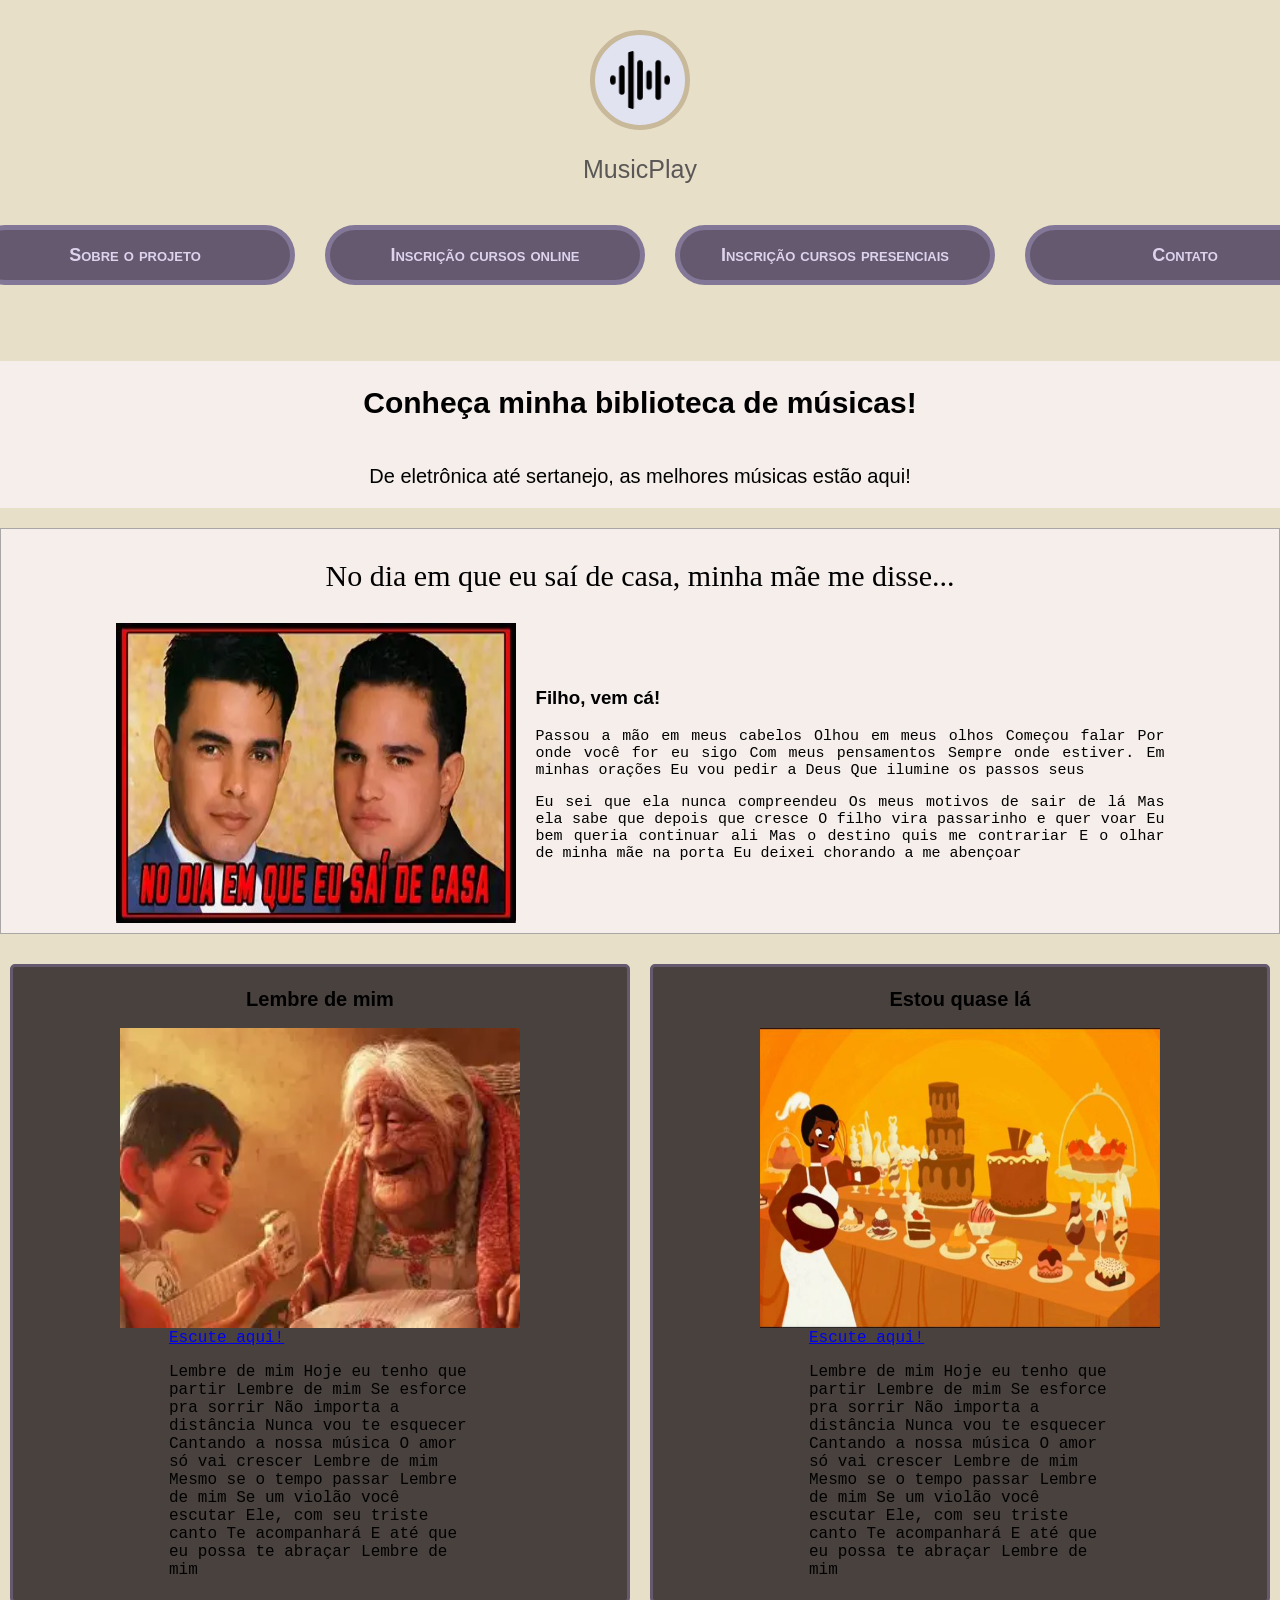
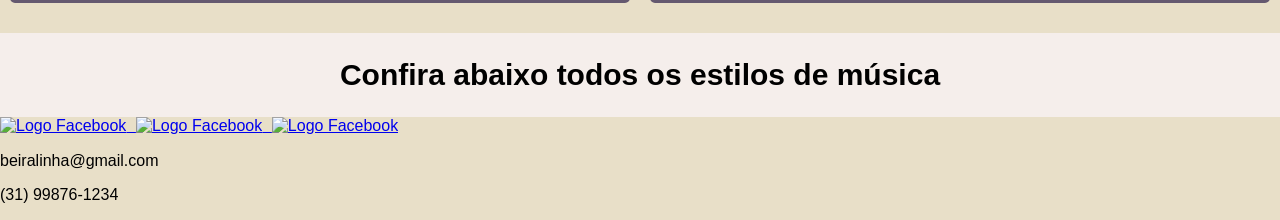
==== html/index.html @ b56535f8 "primeiro commit" ====
<!doctype html>
<html lang="en">
  <head>
    <meta charset="UTF-8" />
    <meta name="viewport" content="width=device-width, initial-scale=1.0" />
    <title>Document</title>
    <link rel="stylesheet" href="./../css/musicas.css" class="stylesheet" />
  </head>
  <body>
    <header>
      <nav class="container-header">
        <div class="div-menu">
          <div class="div-logo">
            <img id="img-logo" src="../images/logo.png" alt="Logo da empresa" />
            <p>MusicPlay</p>
          </div>
          <ul>
            <li><a href=""> Sobre o projeto </a></li>
            <li><a href="./produtos.html"> Inscrição cursos online </a></li>
            <li>
              <a href="./formulario.html"> Inscrição cursos presenciais </a>
            </li>
            <li><a href="#"> Contato </a></li>
          </ul>
        </div>
      </nav>
    </header>

    <main>
      <section class="primeira_secao">
        <div class="div_bem_vindo">
          <h2>Conheça minha biblioteca de músicas!</h2>
          <p>De eletrônica até sertanejo, as melhores músicas estão aqui!</p>
        </div>
        <!-- Músicas página principal -->
        <!-- Primeira música -->
        <div class="no_dia_em_eu_sai_de_casa">
          <h2>No dia em que eu saí de casa, minha mãe me disse...</h2>
          <div class="div_imagem_e_letra">
            <img
              src="./../images/no_dia_em_que_eu_sai_de_casa.png"
              alt="Imagem da música"
            />
            <div class="letra_musica_01">
              <h3>Filho, vem cá!</h3>
              <p>
                Passou a mão em meus cabelos Olhou em meus olhos Começou falar
                Por onde você for eu sigo Com meus pensamentos Sempre onde
                estiver. Em minhas orações Eu vou pedir a Deus Que ilumine os
                passos seus
              </p>
              <p>
                Eu sei que ela nunca compreendeu Os meus motivos de sair de lá
                Mas ela sabe que depois que cresce O filho vira passarinho e
                quer voar Eu bem queria continuar ali Mas o destino quis me
                contrariar E o olhar de minha mãe na porta Eu deixei chorando a
                me abençoar
              </p>
            </div>
          </div>
        </div>
        <div class="musicas_desenho">
          <div class="lembre_de_mim">
            <!-- Primeira música -->
            <h2>Lembre de mim</h2>
            <div class="div_imagem_e_letra">
              <img src="./../images/lembre_de_mim.png" alt="Imagem da música" />
              <div class="letra_musica_02">
                <a
                  href="https://youtu.be/beTzzRYQ3Bw?si=30QQhl4wLZobJXML"
                  target="_blank"
                >
                  Escute aqui!
                </a>
                <p>
                  Lembre de mim Hoje eu tenho que partir Lembre de mim Se
                  esforce pra sorrir Não importa a distância Nunca vou te
                  esquecer Cantando a nossa música O amor só vai crescer Lembre
                  de mim Mesmo se o tempo passar Lembre de mim Se um violão você
                  escutar Ele, com seu triste canto Te acompanhará E até que eu
                  possa te abraçar Lembre de mim
                </p>
              </div>
            </div>
          </div>
          <!-- Terceira música -->
          <div class="lembre_de_mim">
            <!-- Primeira música -->
            <h2>Estou quase lá</h2>
            <div class="div_imagem_e_letra">
              <img
                src="./../images/estou_quase_la.png"
                alt="Imagem da música"
              />
              <div class="letra_musica_02">
                <a
                  href="https://youtu.be/beTzzRYQ3Bw?si=30QQhl4wLZobJXML"
                  target="_blank"
                >
                  Escute aqui!
                </a>
                <p>
                  Lembre de mim Hoje eu tenho que partir Lembre de mim Se
                  esforce pra sorrir Não importa a distância Nunca vou te
                  esquecer Cantando a nossa música O amor só vai crescer Lembre
                  de mim Mesmo se o tempo passar Lembre de mim Se um violão você
                  escutar Ele, com seu triste canto Te acompanhará E até que eu
                  possa te abraçar Lembre de mim
                </p>
              </div>
            </div>
          </div>
        </div>
        <div class="div_bem_vindo">
          <h2>Confira abaixo todos os estilos de música</h2>
        </div>
      </section>

      <!-- Section 02 -->

      <footer>
        <div>
          <div class="div-redes-sociais">
            <a href="https://www.seusite.com">
              <img
                id="redeSocial"
                src="./../assets/facebook.png"
                alt="Logo Facebook"
              />
            </a>
            <a href="https://www.seusite.com">
              <img
                id="redeSocial"
                src="./../assets/instagram.png"
                alt="Logo Facebook"
              />
            </a>
            <a href="https://www.seusite.com">
              <img
                id="redeSocial"
                src="./../assets/linkedin.png"
                alt="Logo Facebook"
              />
            </a>
          </div>
          <div class="div-contatos">
            <p>beiralinha@gmail.com</p>
            <p>(31) 99876-1234</p>
          </div>
        </div>
      </footer>
    </main>
  </body>
</html>
---- css/musicas.css ----
body {
  margin: 0px;
  padding: 0px;
  box-sizing: border-box;
  background-color: #e8dfc8;
}

* {
  font-family: Verdana, sans-serif;
}

/* Header */

.container-header {
  display: flex;
  justify-content: center;
  align-items: center;
  margin-bottom: 60px;
  margin-top: 30px;
}

.div-menu ul {
  display: flex;
  gap: 30px;
  list-style: none;
}

.div-menu ul li {
  display: flex;
  align-items: center;
  justify-content: center;
  padding: 5px;
  background-color: #655970;
  border-radius: 40px;
  border: 5px solid #837797;
  height: 40px;
  width: 300px;
}

.div-menu ul li a {
  font-family: Arial;
  font-variant: small-caps;
  font-weight: bold;
  font-size: 18px;
  text-decoration: none;
  color: #ddd3ed;
}

.div-logo {
  display: flex;
  flex-direction: column;
  justify-content: center;
  align-items: center;
}

.div-logo p {
  font-weight: 100;
  font-size: 25px;
  color: #5a5757;
}

#img-logo {
  width: 60px;
  height: 60px;
  background-color: #e2e3f1;
  border: 5px solid #c8b99a;
  border-radius: 60px;
  padding: 15px;
}

/* Conteúdo principal */

.primeira_secao {
  display: flex;
  justify-content: center;
  align-items: center;
  flex-direction: column;
  gap: 20px;
}

.div_bem_vindo {
  display: flex;
  align-items: center;
  justify-content: center;
  flex-direction: column;
  width: 100%;
  background-color: #f7f0f0e5;
}

.div_bem_vindo h2 {
  font-size: 30px;
}
.div_bem_vindo p{
  font-size: 20px;
}


.no_dia_em_eu_sai_de_casa {
  display: flex;
  flex-direction: column;
  background-color: #f7f0f0e5;
  padding: 5px;
  border: 1px solid rgb(170, 166, 166);
}

.no_dia_em_eu_sai_de_casa .div_imagem_e_letra {
  display: flex;
  justify-content: center;
  align-items: center;
  gap: 20px;
  padding: 5px;
}

.no_dia_em_eu_sai_de_casa h2 {
  font-size: 30px;
  font-family: Impact, fantasy;
  text-align: center;
  font-weight: lighter;
}

.no_dia_em_eu_sai_de_casa p {
  font-family:
    Courier New,
    monospace;
  font-size: 15px;
  text-align: justify;
}

.no_dia_em_eu_sai_de_casa img {
  width: 400px;
  height: 300px;
}

.div_imagem_e_letra div {
  width: 50%;
}

/* Div músicas desenho */

.lembre_de_mim {
  display: flex;
  flex-direction: column;
  justify-content: center;
  align-items: center;
  background-color: #362f2fe5;
  padding: 5px;
  border: 3px solid #655970;
  border-radius: 5px;
  margin: 10px;
}

.lembre_de_mim h2 {
  font-size: 20px;
}

.lembre_de_mim p, a {
font-family:
    Courier New,
    monospace;
  }

.lembre_de_mim img {
  width: 400px;
  height: 300px;
}

.lembre_de_mim .div_imagem_e_letra {
  display: flex;
  align-items: center;
  flex-direction: column;
  justify-content: center;
}

.musicas_desenho {
  display: flex;
  align-items: center;
  justify-content: center;
}
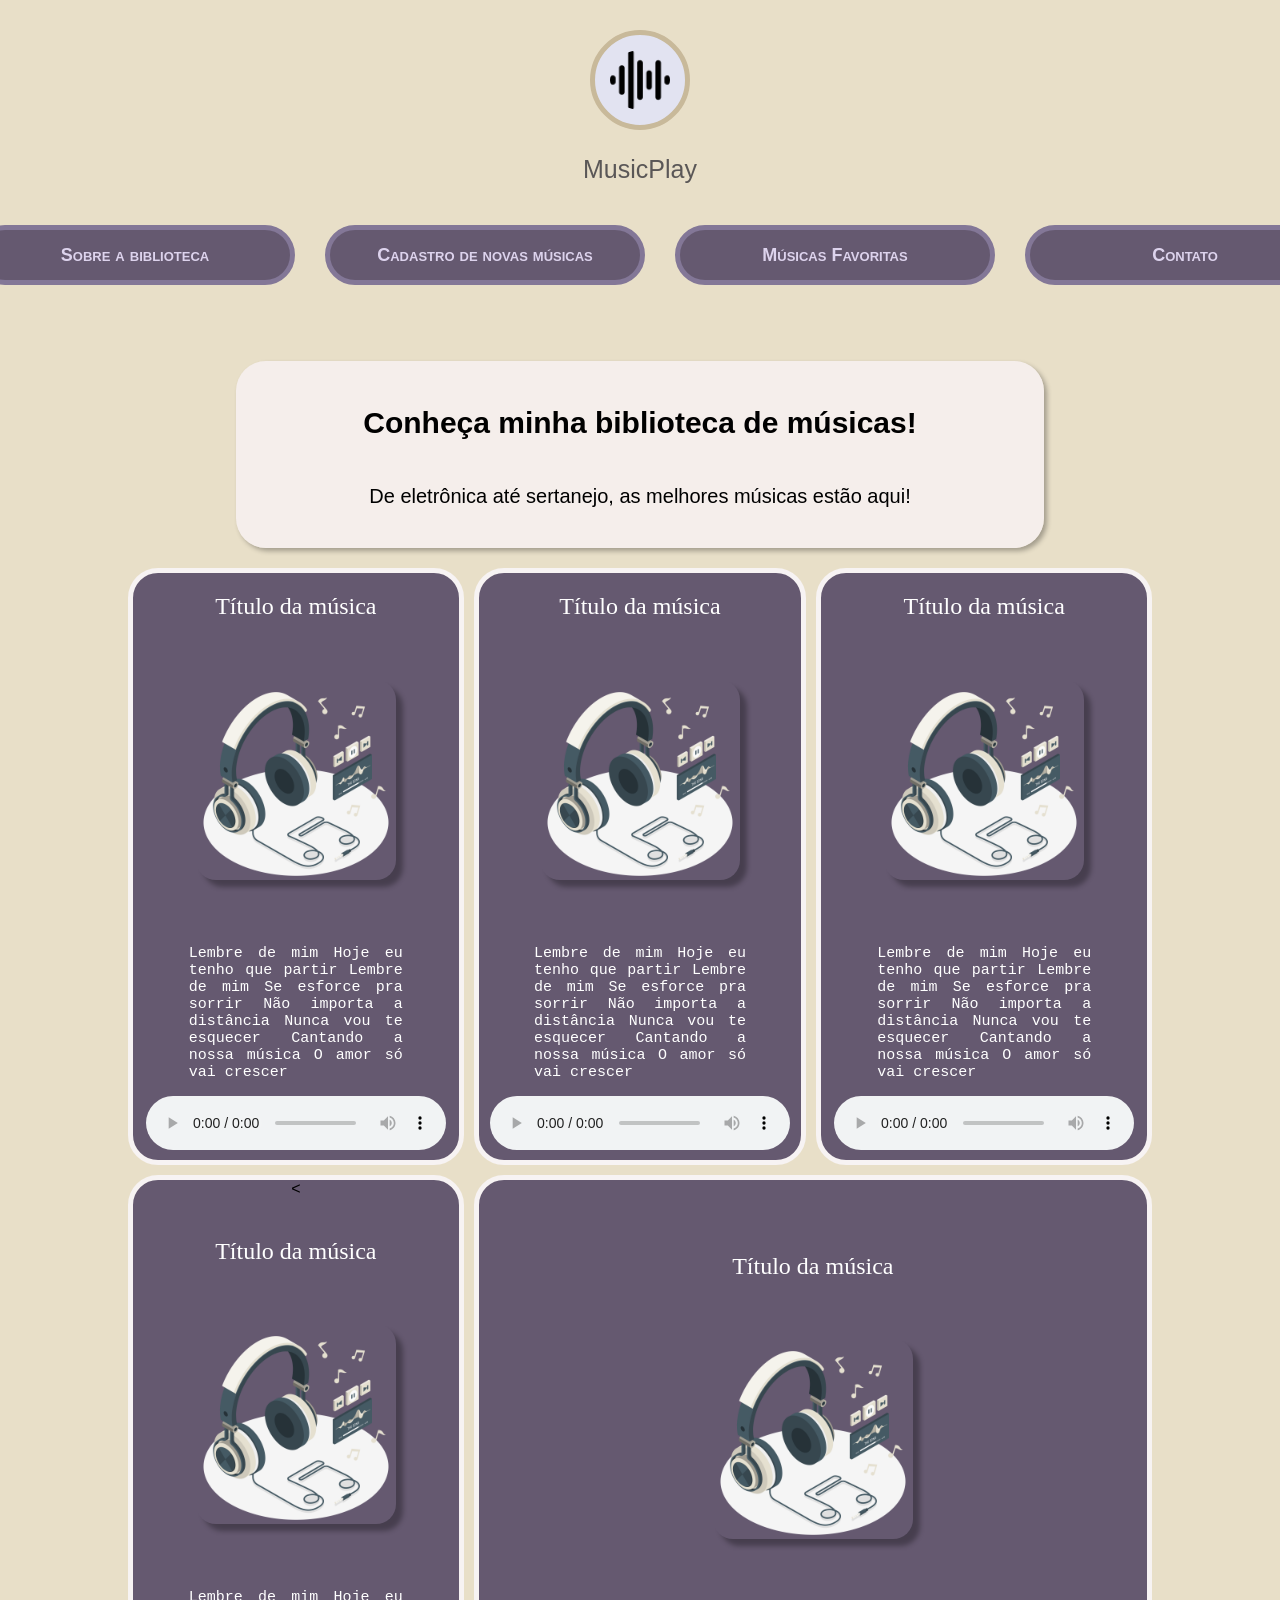
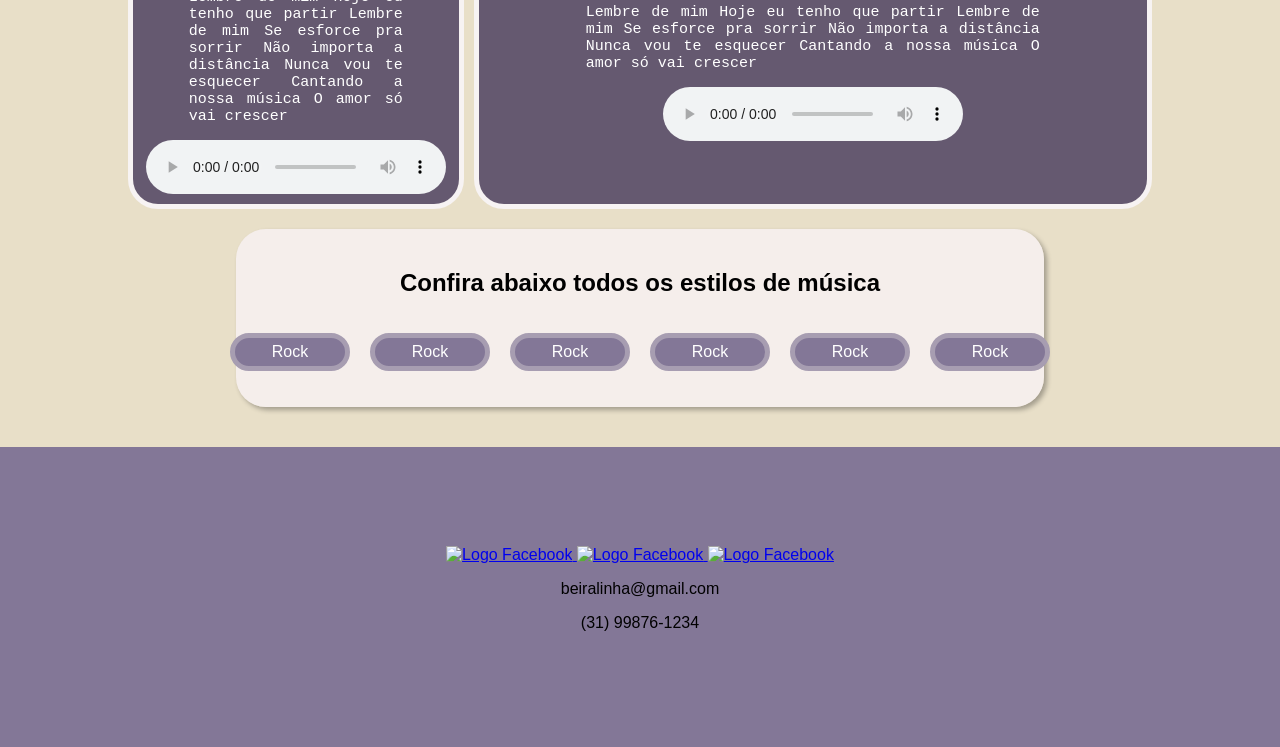
==== commit 2decac00: "Novas funcionalidades do projeto" ====
--- a/html/index.html
+++ b/html/index.html
@@ -15,12 +15,12 @@
             <p>MusicPlay</p>
           </div>
           <ul>
-            <li><a href=""> Sobre o projeto </a></li>
-            <li><a href="./produtos.html"> Inscrição cursos online </a></li>
+            <li><a onclick="BotaoBemVindo()"> Sobre a biblioteca </a></li>
+            <li><a href="./cadastro.html"> Cadastro de novas músicas </a></li>
             <li>
-              <a href="./formulario.html"> Inscrição cursos presenciais </a>
+              <a href="./formulario.html"> Músicas Favoritas </a>
             </li>
-            <li><a href="#"> Contato </a></li>
+            <li><a href=""> Contato </a></li>
           </ul>
         </div>
       </nav>
@@ -32,123 +32,151 @@
           <h2>Conheça minha biblioteca de músicas!</h2>
           <p>De eletrônica até sertanejo, as melhores músicas estão aqui!</p>
         </div>
-        <!-- Músicas página principal -->
-        <!-- Primeira música -->
-        <div class="no_dia_em_eu_sai_de_casa">
-          <h2>No dia em que eu saí de casa, minha mãe me disse...</h2>
-          <div class="div_imagem_e_letra">
-            <img
-              src="./../images/no_dia_em_que_eu_sai_de_casa.png"
-              alt="Imagem da música"
-            />
-            <div class="letra_musica_01">
-              <h3>Filho, vem cá!</h3>
+
+        <section class="grid_musicas">
+          <!-- Primeira música -->
+          <div class="musica_01 div_musica">
+            <h2>Título da música</h2>
+            <img src="./../images/musica.png" alt="Imagem da música" />
+            <div>
               <p>
-                Passou a mão em meus cabelos Olhou em meus olhos Começou falar
-                Por onde você for eu sigo Com meus pensamentos Sempre onde
-                estiver. Em minhas orações Eu vou pedir a Deus Que ilumine os
-                passos seus
+                Lembre de mim Hoje eu tenho que partir Lembre de mim Se esforce
+                pra sorrir Não importa a distância Nunca vou te esquecer
+                Cantando a nossa música O amor só vai crescer
               </p>
-              <p>
-                Eu sei que ela nunca compreendeu Os meus motivos de sair de lá
-                Mas ela sabe que depois que cresce O filho vira passarinho e
-                quer voar Eu bem queria continuar ali Mas o destino quis me
-                contrariar E o olhar de minha mãe na porta Eu deixei chorando a
-                me abençoar
-              </p>
+
+              <audio
+                src="./../musicas/nome_musica.mp3"
+                controls
+                autoplay
+              ></audio>
             </div>
           </div>
-        </div>
-        <div class="musicas_desenho">
-          <div class="lembre_de_mim">
-            <!-- Primeira música -->
-            <h2>Lembre de mim</h2>
-            <div class="div_imagem_e_letra">
-              <img src="./../images/lembre_de_mim.png" alt="Imagem da música" />
-              <div class="letra_musica_02">
-                <a
-                  href="https://youtu.be/beTzzRYQ3Bw?si=30QQhl4wLZobJXML"
-                  target="_blank"
-                >
-                  Escute aqui!
-                </a>
-                <p>
-                  Lembre de mim Hoje eu tenho que partir Lembre de mim Se
-                  esforce pra sorrir Não importa a distância Nunca vou te
-                  esquecer Cantando a nossa música O amor só vai crescer Lembre
-                  de mim Mesmo se o tempo passar Lembre de mim Se um violão você
-                  escutar Ele, com seu triste canto Te acompanhará E até que eu
-                  possa te abraçar Lembre de mim
-                </p>
-              </div>
+
+          <!-- Segunda música -->
+
+          <div class="musica_02 div_musica">
+            <h2>Título da música</h2>
+            <img src="./../images/musica.png" alt="Imagem da música" />
+            <div>
+              <p>
+                Lembre de mim Hoje eu tenho que partir Lembre de mim Se esforce
+                pra sorrir Não importa a distância Nunca vou te esquecer
+                Cantando a nossa música O amor só vai crescer
+              </p>
+
+              <audio
+                src="./../musicas/nome_musica.mp3"
+                controls
+                autoplay
+              ></audio>
             </div>
           </div>
+
           <!-- Terceira música -->
-          <div class="lembre_de_mim">
-            <!-- Primeira música -->
-            <h2>Estou quase lá</h2>
-            <div class="div_imagem_e_letra">
-              <img
-                src="./../images/estou_quase_la.png"
-                alt="Imagem da música"
-              />
-              <div class="letra_musica_02">
-                <a
-                  href="https://youtu.be/beTzzRYQ3Bw?si=30QQhl4wLZobJXML"
-                  target="_blank"
-                >
-                  Escute aqui!
-                </a>
-                <p>
-                  Lembre de mim Hoje eu tenho que partir Lembre de mim Se
-                  esforce pra sorrir Não importa a distância Nunca vou te
-                  esquecer Cantando a nossa música O amor só vai crescer Lembre
-                  de mim Mesmo se o tempo passar Lembre de mim Se um violão você
-                  escutar Ele, com seu triste canto Te acompanhará E até que eu
-                  possa te abraçar Lembre de mim
-                </p>
-              </div>
+
+          <div class="musica_03 div_musica">
+            <h2>Título da música</h2>
+            <img src="./../images/musica.png" alt="Imagem da música" />
+            <div>
+              <p>
+                Lembre de mim Hoje eu tenho que partir Lembre de mim Se esforce
+                pra sorrir Não importa a distância Nunca vou te esquecer
+                Cantando a nossa música O amor só vai crescer
+              </p>
+
+              <audio
+                src="./../musicas/nome_musica.mp3"
+                controls
+                autoplay
+              ></audio>
             </div>
           </div>
-        </div>
-        <div class="div_bem_vindo">
+
+          <!-- Quarta música -->
+          <div class="musica_04 div_musica">
+            <
+            <h2>Título da música</h2>
+            <img src="./../images/musica.png" alt="Imagem da música" />
+            <div>
+              <p>
+                Lembre de mim Hoje eu tenho que partir Lembre de mim Se esforce
+                pra sorrir Não importa a distância Nunca vou te esquecer
+                Cantando a nossa música O amor só vai crescer
+              </p>
+
+              <audio
+                src="./../musicas/nome_musica.mp3"
+                controls
+                autoplay
+              ></audio>
+            </div>
+          </div>
+
+          <div class="musica_05 div_musica">
+            <h2>Título da música</h2>
+            <img src="./../images/musica.png" alt="Imagem da música" />
+            <div>
+              <p>
+                Lembre de mim Hoje eu tenho que partir Lembre de mim Se esforce
+                pra sorrir Não importa a distância Nunca vou te esquecer
+                Cantando a nossa música O amor só vai crescer
+              </p>
+
+              <audio src="./../musicas/nome_musica.mp3" controls></audio>
+            </div>
+          </div>
+        </section>
+
+        <div class="div_estilos_musica">
           <h2>Confira abaixo todos os estilos de música</h2>
+          <div>
+            <p>Rock</p>
+            <p>Rock</p>
+            <p>Rock</p>
+            <p>Rock</p>
+            <p>Rock</p>
+            <p>Rock</p>
+          </div>
         </div>
       </section>
 
       <!-- Section 02 -->
+      
+    </main>
 
-      <footer>
-        <div>
-          <div class="div-redes-sociais">
-            <a href="https://www.seusite.com">
-              <img
-                id="redeSocial"
-                src="./../assets/facebook.png"
-                alt="Logo Facebook"
-              />
-            </a>
-            <a href="https://www.seusite.com">
-              <img
-                id="redeSocial"
-                src="./../assets/instagram.png"
-                alt="Logo Facebook"
-              />
-            </a>
-            <a href="https://www.seusite.com">
-              <img
-                id="redeSocial"
-                src="./../assets/linkedin.png"
-                alt="Logo Facebook"
-              />
-            </a>
-          </div>
-          <div class="div-contatos">
-            <p>beiralinha@gmail.com</p>
-            <p>(31) 99876-1234</p>
-          </div>
+    <footer>
+      <div>
+        <div class="div-redes-sociais">
+          <a href="https://www.seusite.com">
+            <img
+              id="redeSocial"
+              src="./../assets/facebook.png"
+              alt="Logo Facebook"
+            />
+          </a>
+          <a href="https://www.seusite.com">
+            <img
+              id="redeSocial"
+              src="./../assets/instagram.png"
+              alt="Logo Facebook"
+            />
+          </a>
+          <a href="https://www.seusite.com">
+            <img
+              id="redeSocial"
+              src="./../assets/linkedin.png"
+              alt="Logo Facebook"
+            />
+          </a>
         </div>
-      </footer>
-    </main>
+        <div class="div-contatos">
+          <p>beiralinha@gmail.com</p>
+          <p>(31) 99876-1234</p>
+        </div>
+      </div>
+    </footer>
+
+    <script src = "./../javascript/index.js"></script>
   </body>
 </html>
--- a/css/musicas.css
+++ b/css/musicas.css
@@ -35,6 +35,13 @@
   border: 5px solid #837797;
   height: 40px;
   width: 300px;
+}
+
+.div-menu ul li:hover {
+  transition: background-color 0.3s ease;
+  cursor: pointer;
+  background-color: #837797;
+  border: 5px solid #655970;
 }
 
 .div-menu ul li a {
@@ -83,98 +90,138 @@
   align-items: center;
   justify-content: center;
   flex-direction: column;
-  width: 100%;
+  padding: 20px;
+  border-radius: 30px;
+  text-align: center;
+  box-shadow: 3px 3px 5px rgba(0, 0, 0, 0.3);
+  width: 60%;
   background-color: #f7f0f0e5;
 }
 
 .div_bem_vindo h2 {
   font-size: 30px;
 }
-.div_bem_vindo p{
+.div_bem_vindo p {
   font-size: 20px;
 }
 
-
-.no_dia_em_eu_sai_de_casa {
-  display: flex;
-  flex-direction: column;
-  background-color: #f7f0f0e5;
-  padding: 5px;
-  border: 1px solid rgb(170, 166, 166);
-}
-
-.no_dia_em_eu_sai_de_casa .div_imagem_e_letra {
-  display: flex;
-  justify-content: center;
-  align-items: center;
+/* Grid de músicas */
+
+.grid_musicas {
+  display: grid;
+  grid-template-columns: repeat(6fr);
+  grid-template-rows: repeat(2fr);
+  column-gap: 10px;
+  row-gap: 10px;
+  width: 80%;
+}
+
+.musica_01 {
+  grid-column: 1/3;
+  grid-row: 1/2;
+}
+
+.musica_02 {
+  grid-column: 3/4;
+  grid-row: 1/2;
+}
+.musica_03 {
+  grid-column: 4/6;
+  grid-row: 1/2;
+  background-color: #5a5757;
+}
+.musica_04 {
+  grid-column: 1/3;
+  grid-row: 2/3;
+  background-color: #655970;
+}
+
+.musica_05 {
+  grid-column: 3/6;
+  grid-row: 2/3;
+}
+
+.div_musica {
+  display: flex;
+  align-items: center;
+  justify-content: center;
+  flex-direction: column;
   gap: 20px;
-  padding: 5px;
-}
-
-.no_dia_em_eu_sai_de_casa h2 {
-  font-size: 30px;
+  background-color: #655970;
+  border: 5px solid rgb(247, 243, 243);
+  border-radius: 30px;
+}
+
+.div_musica div {
+  display: flex;
+  align-items: center;
+  justify-content: center;
+  flex-direction: column;
+  margin: 10px;
+}
+
+.div_musica img {
+  width: 200px;
+  margin: 20px;
+  border-radius: 20px;
+  box-shadow: 7px 7px 5px rgba(0, 0, 0, 0.3);
+}
+
+.div_musica h2 {
   font-family: Impact, fantasy;
   text-align: center;
   font-weight: lighter;
-}
-
-.no_dia_em_eu_sai_de_casa p {
+  color: white;
+}
+
+.div_musica p {
   font-family:
     Courier New,
     monospace;
   font-size: 15px;
   text-align: justify;
-}
-
-.no_dia_em_eu_sai_de_casa img {
-  width: 400px;
+  color: white;
+  width: 70%;
+}
+
+/* Seção estilos de música */
+
+.div_estilos_musica {
+  display: flex;
+  align-items: center;
+  justify-content: center;
+  flex-direction: column;
+  padding: 20px;
+  border-radius: 30px;
+  text-align: center;
+  box-shadow: 3px 3px 5px rgba(0, 0, 0, 0.3);
+  width: 60%;
+  background-color: #f7f0f0e5;
+}
+
+.div_estilos_musica div {
+  display: flex;
+  flex-direction: row;
+  gap: 20px;
+}
+
+.div_estilos_musica div p {
+  width: 100px;
+  padding: 5px;
+  color: white;
+  background-color: #837797;
+  border-radius: 20px;
+  border: 5px solid #a79db1
+}
+
+/* Footer */
+
+footer {
+  display: flex;
+  align-items: center;
+  justify-content: center;
+  margin-top: 40px;
   height: 300px;
-}
-
-.div_imagem_e_letra div {
-  width: 50%;
-}
-
-/* Div músicas desenho */
-
-.lembre_de_mim {
-  display: flex;
-  flex-direction: column;
-  justify-content: center;
-  align-items: center;
-  background-color: #362f2fe5;
-  padding: 5px;
-  border: 3px solid #655970;
-  border-radius: 5px;
-  margin: 10px;
-}
-
-.lembre_de_mim h2 {
-  font-size: 20px;
-}
-
-.lembre_de_mim p, a {
-font-family:
-    Courier New,
-    monospace;
-  }
-
-.lembre_de_mim img {
-  width: 400px;
-  height: 300px;
-}
-
-.lembre_de_mim .div_imagem_e_letra {
-  display: flex;
-  align-items: center;
-  flex-direction: column;
-  justify-content: center;
-}
-
-.musicas_desenho {
-  display: flex;
-  align-items: center;
-  justify-content: center;
-}
-
-
+  background-color: #837797;
+  text-align: center;
+}
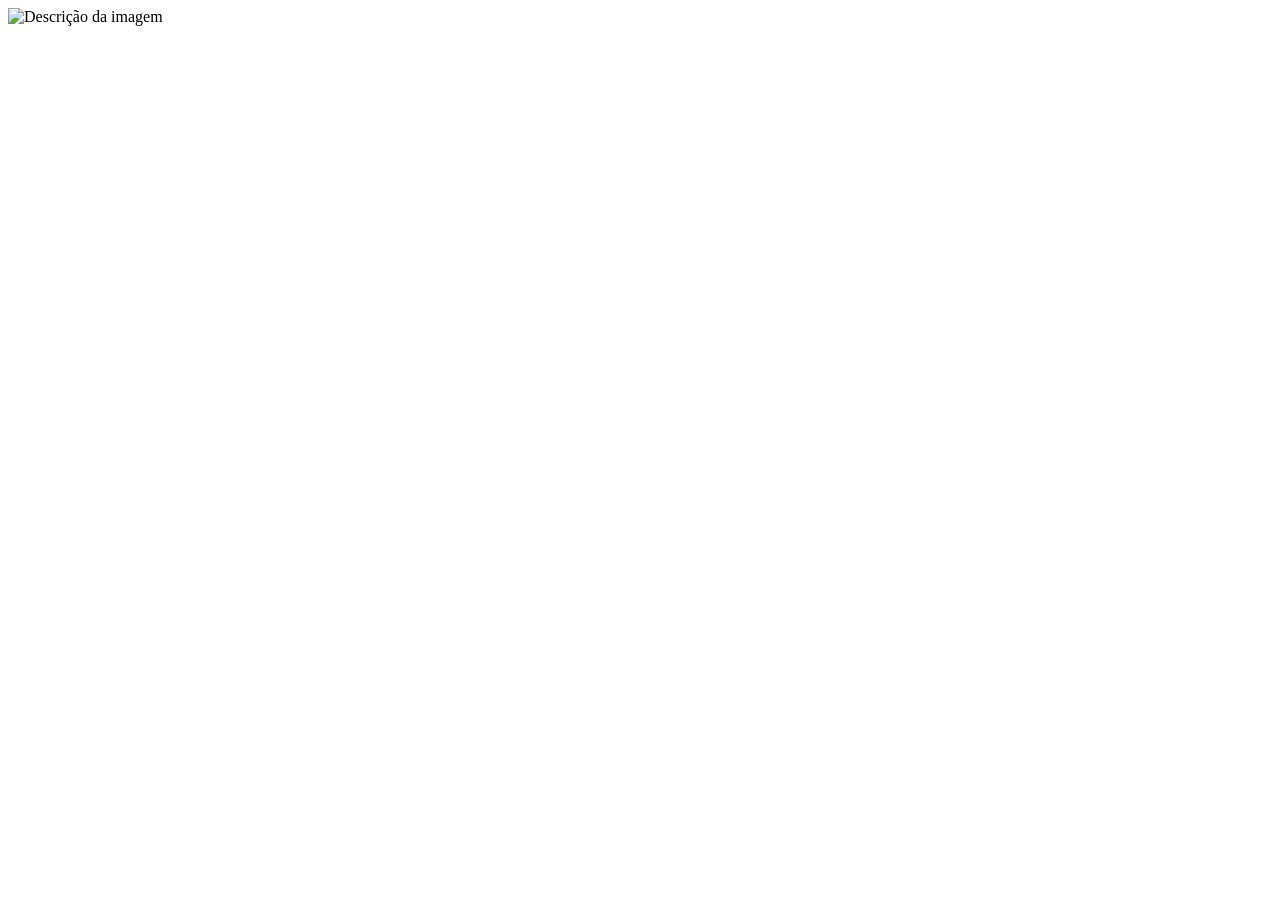
==== commit 0e8dd2fc: "Ajustes finais" ====
--- a/html/index.html
+++ b/html/index.html
@@ -1,182 +1,21 @@
-<!doctype html>
+
+
+<!DOCTYPE html>
 <html lang="en">
-  <head>
-    <meta charset="UTF-8" />
-    <meta name="viewport" content="width=device-width, initial-scale=1.0" />
+<head>
+    <meta charset="UTF-8">
+    <meta name="viewport" content="width=device-width, initial-scale=1.0">
     <title>Document</title>
-    <link rel="stylesheet" href="./../css/musicas.css" class="stylesheet" />
-  </head>
-  <body>
-    <header>
-      <nav class="container-header">
-        <div class="div-menu">
-          <div class="div-logo">
-            <img id="img-logo" src="../images/logo.png" alt="Logo da empresa" />
-            <p>MusicPlay</p>
-          </div>
-          <ul>
-            <li><a onclick="BotaoBemVindo()"> Sobre a biblioteca </a></li>
-            <li><a href="./cadastro.html"> Cadastro de novas músicas </a></li>
-            <li>
-              <a href="./formulario.html"> Músicas Favoritas </a>
-            </li>
-            <li><a href=""> Contato </a></li>
-          </ul>
-        </div>
-      </nav>
-    </header>
+</head>
+<body>
+  
+    <!-- Faça dessa forma para inserir a seta! -->
+    <img src = "caminho_da_sua_imagem" alt="Descrição da imagem">
+    
+</body>
+</html>
 
-    <main>
-      <section class="primeira_secao">
-        <div class="div_bem_vindo">
-          <h2>Conheça minha biblioteca de músicas!</h2>
-          <p>De eletrônica até sertanejo, as melhores músicas estão aqui!</p>
-        </div>
 
-        <section class="grid_musicas">
-          <!-- Primeira música -->
-          <div class="musica_01 div_musica">
-            <h2>Título da música</h2>
-            <img src="./../images/musica.png" alt="Imagem da música" />
-            <div>
-              <p>
-                Lembre de mim Hoje eu tenho que partir Lembre de mim Se esforce
-                pra sorrir Não importa a distância Nunca vou te esquecer
-                Cantando a nossa música O amor só vai crescer
-              </p>
 
-              <audio
-                src="./../musicas/nome_musica.mp3"
-                controls
-                autoplay
-              ></audio>
-            </div>
-          </div>
 
-          <!-- Segunda música -->
 
-          <div class="musica_02 div_musica">
-            <h2>Título da música</h2>
-            <img src="./../images/musica.png" alt="Imagem da música" />
-            <div>
-              <p>
-                Lembre de mim Hoje eu tenho que partir Lembre de mim Se esforce
-                pra sorrir Não importa a distância Nunca vou te esquecer
-                Cantando a nossa música O amor só vai crescer
-              </p>
-
-              <audio
-                src="./../musicas/nome_musica.mp3"
-                controls
-                autoplay
-              ></audio>
-            </div>
-          </div>
-
-          <!-- Terceira música -->
-
-          <div class="musica_03 div_musica">
-            <h2>Título da música</h2>
-            <img src="./../images/musica.png" alt="Imagem da música" />
-            <div>
-              <p>
-                Lembre de mim Hoje eu tenho que partir Lembre de mim Se esforce
-                pra sorrir Não importa a distância Nunca vou te esquecer
-                Cantando a nossa música O amor só vai crescer
-              </p>
-
-              <audio
-                src="./../musicas/nome_musica.mp3"
-                controls
-                autoplay
-              ></audio>
-            </div>
-          </div>
-
-          <!-- Quarta música -->
-          <div class="musica_04 div_musica">
-            <
-            <h2>Título da música</h2>
-            <img src="./../images/musica.png" alt="Imagem da música" />
-            <div>
-              <p>
-                Lembre de mim Hoje eu tenho que partir Lembre de mim Se esforce
-                pra sorrir Não importa a distância Nunca vou te esquecer
-                Cantando a nossa música O amor só vai crescer
-              </p>
-
-              <audio
-                src="./../musicas/nome_musica.mp3"
-                controls
-                autoplay
-              ></audio>
-            </div>
-          </div>
-
-          <div class="musica_05 div_musica">
-            <h2>Título da música</h2>
-            <img src="./../images/musica.png" alt="Imagem da música" />
-            <div>
-              <p>
-                Lembre de mim Hoje eu tenho que partir Lembre de mim Se esforce
-                pra sorrir Não importa a distância Nunca vou te esquecer
-                Cantando a nossa música O amor só vai crescer
-              </p>
-
-              <audio src="./../musicas/nome_musica.mp3" controls></audio>
-            </div>
-          </div>
-        </section>
-
-        <div class="div_estilos_musica">
-          <h2>Confira abaixo todos os estilos de música</h2>
-          <div>
-            <p>Rock</p>
-            <p>Rock</p>
-            <p>Rock</p>
-            <p>Rock</p>
-            <p>Rock</p>
-            <p>Rock</p>
-          </div>
-        </div>
-      </section>
-
-      <!-- Section 02 -->
-      
-    </main>
-
-    <footer>
-      <div>
-        <div class="div-redes-sociais">
-          <a href="https://www.seusite.com">
-            <img
-              id="redeSocial"
-              src="./../assets/facebook.png"
-              alt="Logo Facebook"
-            />
-          </a>
-          <a href="https://www.seusite.com">
-            <img
-              id="redeSocial"
-              src="./../assets/instagram.png"
-              alt="Logo Facebook"
-            />
-          </a>
-          <a href="https://www.seusite.com">
-            <img
-              id="redeSocial"
-              src="./../assets/linkedin.png"
-              alt="Logo Facebook"
-            />
-          </a>
-        </div>
-        <div class="div-contatos">
-          <p>beiralinha@gmail.com</p>
-          <p>(31) 99876-1234</p>
-        </div>
-      </div>
-    </footer>
-
-    <script src = "./../javascript/index.js"></script>
-  </body>
-</html>
